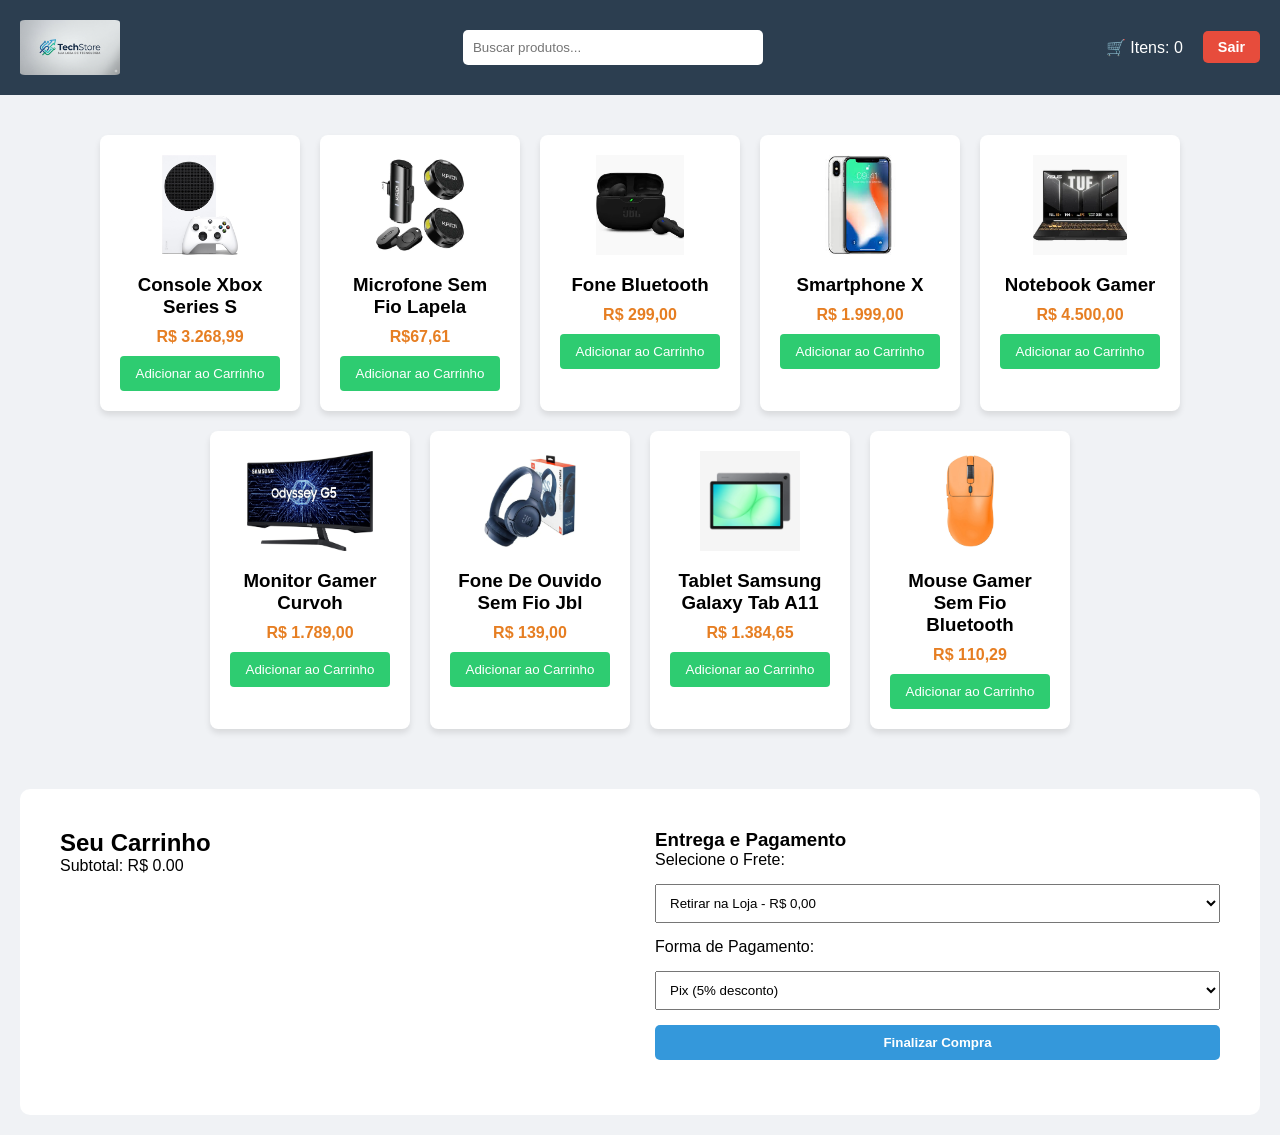
==== index.html @ bf59a01a "Primeiro commit: Estrutura do e-commerce com DOM" ====
<!DOCTYPE html>
<html lang="pt-br">
<head>
    <meta charset="UTF-8">
    <meta name="viewport" content="width=device-width, initial-scale=1.0">
    <title>Minha Loja DOM</title>
    <link rel="stylesheet" href="style.css">
</head>
<body>

 <header>
    <img src="img/techStore_logo.png" alt="" class="logo">
    <div class="busca-container">
        <input type="text" id="input-busca" placeholder="Buscar produtos...">
    </div>
    <div class="header-actions">
        <div class="carrinho">
            🛒 Itens: <span id="contador-carrinho">0</span>
        </div>
        <button id="btn-logout" class="btn-secundario">Sair</button>
    </div>
</header>

    <main class="vitrine">
        <div class="produto-card">
            <img src="img/xbox.jpg" alt="Produto">
            <h3>Console Xbox Series S</h3>
            <p class="preco">R$ 3.268,99</p>
            <button class="btn-comprar">Adicionar ao Carrinho</button>
        </div>

        <div class="produto-card">
            <img src="img/D_NQ_NP_2X_697644-MLB104435608296_012026-F.webp" alt="Produto">
            <h3>Microfone Sem Fio Lapela</h3>
            <p class="preco">R$67,61</p>
            <button class="btn-comprar">Adicionar ao Carrinho</button>
        </div>

        <div class="produto-card">
            <img src="img/shopping (1).webp" alt="Produto">
            <h3>Fone Bluetooth</h3>
            <p class="preco">R$ 299,00</p>
            <button class="btn-comprar">Adicionar ao Carrinho</button>
        </div>
        <div class="produto-card">
            <img src="img/smartfone.jpg" alt="Produto">
            <h3>Smartphone X</h3>
            <p class="preco">R$ 1.999,00</p>
            <button class="btn-comprar">Adicionar ao Carrinho</button>
        </div>

        <div class="produto-card">
            <img src="img/shopping.webp" alt="Produto">
            <h3>Notebook Gamer</h3>
            <p class="preco">R$ 4.500,00</p>
            <button class="btn-comprar">Adicionar ao Carrinho</button>
        </div>

        <div class="produto-card">
            <img src="img/monitor.jpg" alt="Produto">
            <h3>Monitor Gamer Curvoh</h3>
            <p class="preco">R$ 1.789,00</p>
            <button class="btn-comprar">Adicionar ao Carrinho</button>
        </div>
          <div class="produto-card">
            <img src="img/D_NQ_NP_2X_618492-MLA99925682911_112025-F.webp" alt="Produto">
            <h3>Fone De Ouvido Sem Fio Jbl</h3>
            <p class="preco">R$ 139,00</p>
            <button class="btn-comprar">Adicionar ao Carrinho</button>
        </div>

        <div class="produto-card">
            <img src="img/tablet.webp" alt="Produto">
            <h3>Tablet Samsung Galaxy Tab A11</h3>
            <p class="preco">R$ 1.384,65</p>
            <button class="btn-comprar">Adicionar ao Carrinho</button>
        </div>

        <div class="produto-card">
            <img src="img/mouse.webp" alt="Produto">
            <h3>Mouse Gamer Sem Fio Bluetooth </h3>
            <p class="preco">R$ 110,29</p>
            <button class="btn-comprar">Adicionar ao Carrinho</button>
        </div>
    </main>

    <section class="checkout-container">
    <div class="carrinho-detalhes">
        <h2>Seu Carrinho</h2>
        <ul id="lista-carrinho">
            </ul>
        <p>Subtotal: R$ <span id="subtotal">0.00</span></p>
    </div>

    <form id="form-checkout">
        <h3>Entrega e Pagamento</h3>
        <label>Selecione o Frete:</label>
        <select id="select-frete">
            <option value="0">Retirar na Loja - R$ 0,00</option>
            <option value="15">Padrão - R$ 15,00</option>
            <option value="40">Expresso - R$ 40,00</option>
        </select>

        <label>Forma de Pagamento:</label>
        <select id="metodo-pagamento" required>
            <option value="Pix">Pix (5% desconto)</option>
            <option value="Cartão">Cartão de Crédito</option>
            <option value="Cartão">Cartão de Debito</option>
        </select>

        <button type="submit" id="btn-finalizar"  >Finalizar Compra</button>
    </form>
</section>

<div id="nota-fiscal" class="hidden"></div>

    <script src="script.js">
    
    </script>
</body>
</html>
---- style.css ----
/* Configurações Gerais */
* {
    margin: 0;
    padding: 0;
    box-sizing: border-box;
    font-family: Arial, sans-serif;
}

body {
    background-color: #f0f2f5;
}
.logo{
    width: 100px;
    border-radius: 5%;
}

/* Header */
header {
    background-color: #2c3e50;
    color: white;
    padding: 20px;
    display: flex;
    justify-content: space-between;
    align-items: center;
    position: sticky;
    top: 0;
}

#input-busca {
    padding: 10px;
    width: 300px;
    border-radius: 5px;
    border: none;
}

/* Vitrine de Produtos */
.vitrine {
    display: flex;
    justify-content: center;
    gap: 20px;
    padding: 40px;
    flex-wrap: wrap;
}

.produto-card {
    background: white;
    padding: 20px;
    border-radius: 8px;
    box-shadow: 0 4px 6px rgba(0,0,0,0.1);
    width: 200px;
    text-align: center;
}

.produto-card img {
    max-width: 100%;
    margin-bottom: 15px;
}

.preco {
    color: #e67e22;
    font-weight: bold;
    margin: 10px 0;
}

/* Botão */
.btn-comprar {
    background-color: #2ecc71;
    color: white;
    border: none;
    padding: 10px;
    width: 100%;
    border-radius: 4px;
    cursor: pointer;
    transition: 0.3s;
}

.btn-comprar:hover {
    background-color: #27ae60;
}

/* 
 pagamento e nota
*/
.checkout-container {
    display: grid;
    grid-template-columns: 1fr 1fr;
    gap: 30px;
    padding: 40px;
    background: #fff;
    margin: 20px;
    border-radius: 10px;
}

.hidden { display: none; }

.nf-box {
    background: #fffbe6;
    border: 2px dashed #000;
    padding: 30px;
    max-width: 500px;
    margin: 20px auto;
    font-family: 'Courier New', Courier, monospace;
}

#lista-carrinho li {
    list-style: none;
    display: flex;
    justify-content: space-between;
    margin-bottom: 10px;
    border-bottom: 1px solid #eee;
}

#form-checkout select, #form-checkout button {
    display: block;
    width: 100%;
    margin: 15px 0;
    padding: 10px;
}
.btn-remover {
    background: none;
    border: none;
    cursor: pointer;
    font-size: 1.2rem;
    padding: 0 5px;
}

#btn-finalizar {
    background-color: #3498db; /* Azul padrão */
    color: white;
    padding: 12px;
    border: none;
    border-radius: 5px;
    cursor: pointer;
    width: 100%;
    font-weight: bold;
    transition: background 0.3s; /* Transição suave */
}
.produto-card img{
    width: 200px;
    height: 100px;
    object-fit: contain;
}

.header-actions {
    display: flex;
    align-items: center;
    gap: 20px;
}

#btn-logout {
    background-color: #e74c3c; /* Vermelho */
    color: white;
    border: none;
    padding: 8px 15px;
    border-radius: 5px;
    cursor: pointer;
    font-weight: bold;
    font-size: 0.9rem;
    transition: 0.3s;
}

#btn-logout:hover {
    background-color: #c0392b;
    transform: scale(1.05);
}
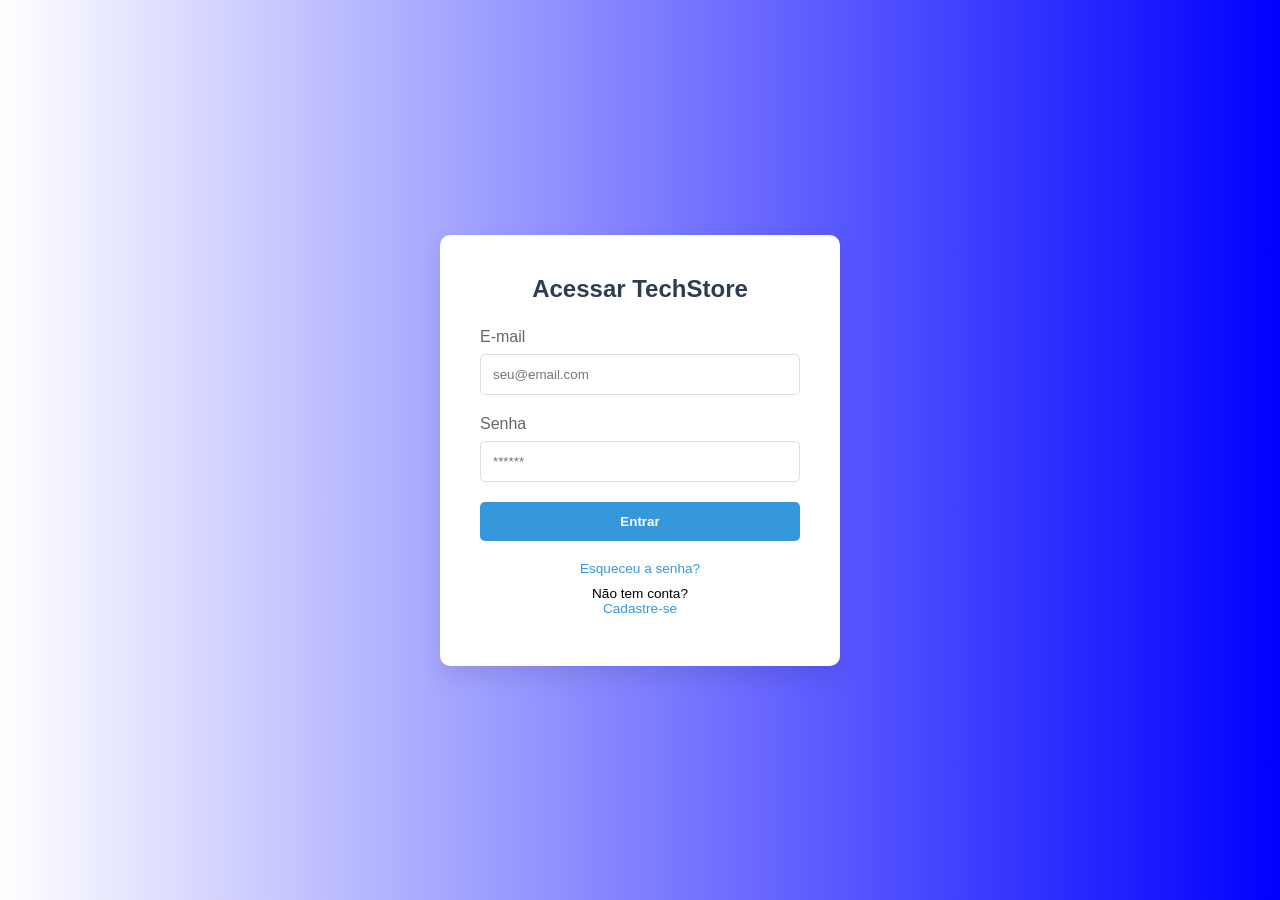
==== commit d5899a6e: "atualizacao_vitrine_html" ====
--- a/index.html
+++ b/index.html
@@ -3,119 +3,38 @@
 <head>
     <meta charset="UTF-8">
     <meta name="viewport" content="width=device-width, initial-scale=1.0">
-    <title>Minha Loja DOM</title>
-    <link rel="stylesheet" href="style.css">
+    <title>TechStore - Login</title>
+    <link rel="stylesheet" href="style_login.css">
 </head>
 <body>
 
- <header>
-    <img src="img/techStore_logo.png" alt="" class="logo">
-    <div class="busca-container">
-        <input type="text" id="input-busca" placeholder="Buscar produtos...">
-    </div>
-    <div class="header-actions">
-        <div class="carrinho">
-            🛒 Itens: <span id="contador-carrinho">0</span>
-        </div>
-        <button id="btn-logout" class="btn-secundario">Sair</button>
-    </div>
-</header>
+    <div class="login-container">
+        <form id="form-login">
+            <h2>Acessar TechStore</h2>
+            
+            <div class="input-group">
+                <label for="email">E-mail</label>
+                <input type="email" id="email" placeholder="seu@email.com" required>
+            </div>
 
-    <main class="vitrine">
-        <div class="produto-card">
-            <img src="img/xbox.jpg" alt="Produto">
-            <h3>Console Xbox Series S</h3>
-            <p class="preco">R$ 3.268,99</p>
-            <button class="btn-comprar">Adicionar ao Carrinho</button>
-        </div>
+            <div class="input-group">
+                <label for="senha">Senha</label>
+                <input type="password" id="senha" placeholder="******" required>
+            </div>
 
-        <div class="produto-card">
-            <img src="img/D_NQ_NP_2X_697644-MLB104435608296_012026-F.webp" alt="Produto">
-            <h3>Microfone Sem Fio Lapela</h3>
-            <p class="preco">R$67,61</p>
-            <button class="btn-comprar">Adicionar ao Carrinho</button>
-        </div>
-
-        <div class="produto-card">
-            <img src="img/shopping (1).webp" alt="Produto">
-            <h3>Fone Bluetooth</h3>
-            <p class="preco">R$ 299,00</p>
-            <button class="btn-comprar">Adicionar ao Carrinho</button>
-        </div>
-        <div class="produto-card">
-            <img src="img/smartfone.jpg" alt="Produto">
-            <h3>Smartphone X</h3>
-            <p class="preco">R$ 1.999,00</p>
-            <button class="btn-comprar">Adicionar ao Carrinho</button>
-        </div>
-
-        <div class="produto-card">
-            <img src="img/shopping.webp" alt="Produto">
-            <h3>Notebook Gamer</h3>
-            <p class="preco">R$ 4.500,00</p>
-            <button class="btn-comprar">Adicionar ao Carrinho</button>
-        </div>
-
-        <div class="produto-card">
-            <img src="img/monitor.jpg" alt="Produto">
-            <h3>Monitor Gamer Curvoh</h3>
-            <p class="preco">R$ 1.789,00</p>
-            <button class="btn-comprar">Adicionar ao Carrinho</button>
-        </div>
-          <div class="produto-card">
-            <img src="img/D_NQ_NP_2X_618492-MLA99925682911_112025-F.webp" alt="Produto">
-            <h3>Fone De Ouvido Sem Fio Jbl</h3>
-            <p class="preco">R$ 139,00</p>
-            <button class="btn-comprar">Adicionar ao Carrinho</button>
-        </div>
-
-        <div class="produto-card">
-            <img src="img/tablet.webp" alt="Produto">
-            <h3>Tablet Samsung Galaxy Tab A11</h3>
-            <p class="preco">R$ 1.384,65</p>
-            <button class="btn-comprar">Adicionar ao Carrinho</button>
-        </div>
-
-        <div class="produto-card">
-            <img src="img/mouse.webp" alt="Produto">
-            <h3>Mouse Gamer Sem Fio Bluetooth </h3>
-            <p class="preco">R$ 110,29</p>
-            <button class="btn-comprar">Adicionar ao Carrinho</button>
-        </div>
-    </main>
-
-    <section class="checkout-container">
-    <div class="carrinho-detalhes">
-        <h2>Seu Carrinho</h2>
-        <ul id="lista-carrinho">
-            </ul>
-        <p>Subtotal: R$ <span id="subtotal">0.00</span></p>
+            <button type="submit" id="btn-entrar">Entrar</button>
+            
+            <p id="mensagem-erro" class="hidden">E-mail ou senha inválidos.</p>
+            
+            <div class="footer-login">
+                <a href="#">Esqueceu a senha?</a>
+                <span>Não tem conta? <a href="#">Cadastre-se</a></span>
+            </div>
+        </form>
     </div>
 
-    <form id="form-checkout">
-        <h3>Entrega e Pagamento</h3>
-        <label>Selecione o Frete:</label>
-        <select id="select-frete">
-            <option value="0">Retirar na Loja - R$ 0,00</option>
-            <option value="15">Padrão - R$ 15,00</option>
-            <option value="40">Expresso - R$ 40,00</option>
-        </select>
-
-        <label>Forma de Pagamento:</label>
-        <select id="metodo-pagamento" required>
-            <option value="Pix">Pix (5% desconto)</option>
-            <option value="Cartão">Cartão de Crédito</option>
-            <option value="Cartão">Cartão de Debito</option>
-        </select>
-
-        <button type="submit" id="btn-finalizar"  >Finalizar Compra</button>
-    </form>
-</section>
-
-<div id="nota-fiscal" class="hidden"></div>
-
     <script src="script.js">
-    
+       
     </script>
 </body>
 </html>
--- a/style_login.css
+++ b/style_login.css
@@ -0,0 +1,84 @@
+* {
+    margin: 0;
+    padding: 0;
+    box-sizing: border-box;
+    font-family: 'Segoe UI', sans-serif;
+}
+
+body {
+    background-image: linear-gradient(to left,blue,white);
+    height: 100vh;
+    display: flex;
+    justify-content: center;
+    align-items: center;
+}
+
+.login-container {
+    background: white;
+    padding: 40px;
+    border-radius: 10px;
+    box-shadow: 0 10px 25px rgba(0,0,0,0.1);
+    width: 100%;
+    max-width: 400px;
+}
+
+h2 {
+    text-align: center;
+    margin-bottom: 25px;
+    color: #2c3e50;
+}
+
+.input-group {
+    margin-bottom: 20px;
+}
+
+.input-group label {
+    display: block;
+    margin-bottom: 8px;
+    color: #666;
+}
+
+.input-group input {
+    width: 100%;
+    padding: 12px;
+    border: 1px solid #ddd;
+    border-radius: 5px;
+    outline: none;
+}
+
+.input-group input:focus {
+    border-color: #3498db;
+}
+
+#btn-entrar {
+    width: 100%;
+    padding: 12px;
+    background-color: #3498db;
+    color: white;
+    border: none;
+    border-radius: 5px;
+    font-weight: bold;
+    cursor: pointer;
+    transition: 0.3s;
+}
+
+.hidden { display: none; }
+
+#mensagem-erro {
+    text-align: center;
+    margin-top: 15px;
+    font-size: 0.9rem;
+}
+
+.footer-login {
+    margin-top: 20px;
+    text-align: center;
+    font-size: 0.85rem;
+}
+
+.footer-login a {
+    color: #3498db;
+    text-decoration: none;
+    display: block;
+    margin-bottom: 10px;
+}
